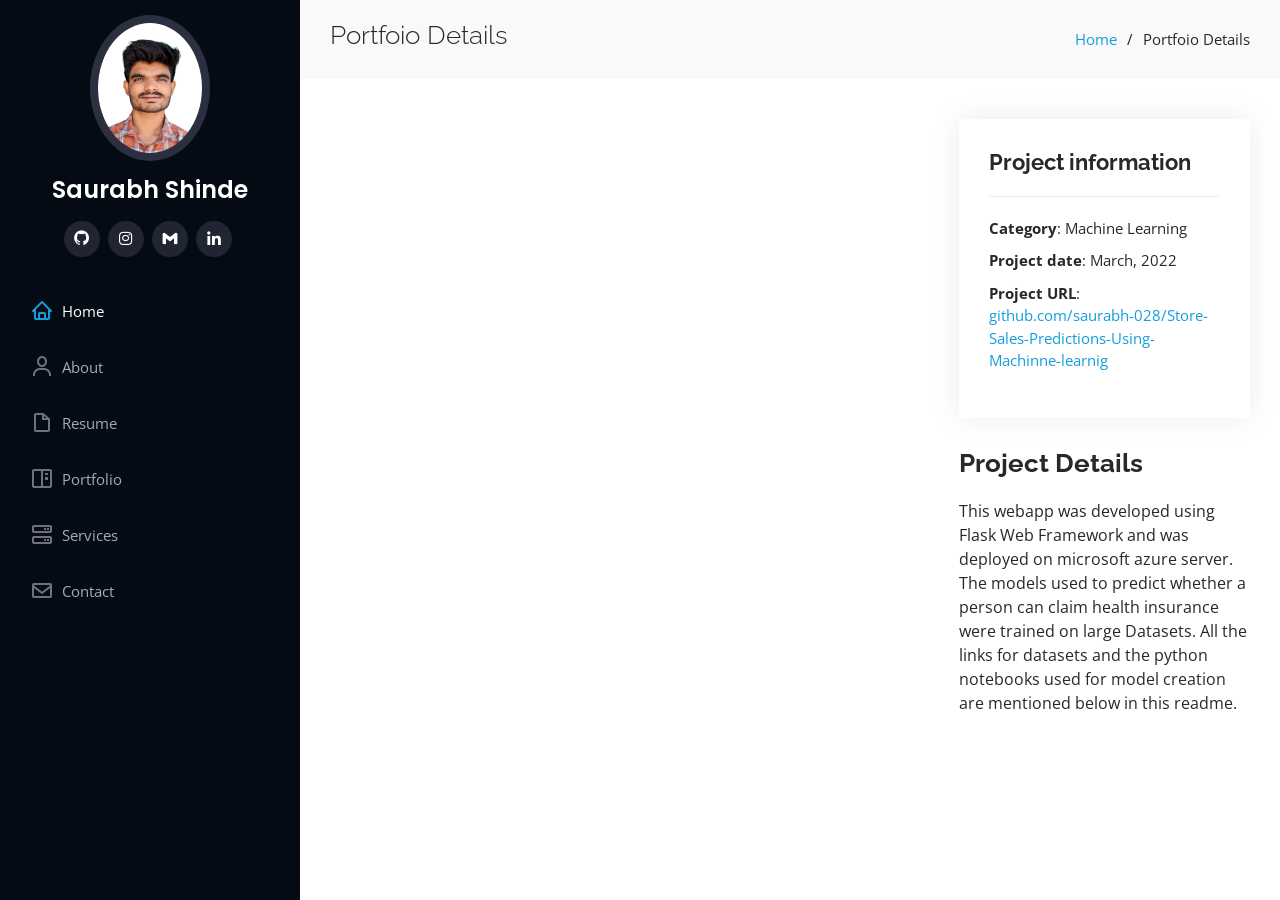
==== emotion-recognition.html @ 9a23ee23 "modified portfolio" ====
<!DOCTYPE html>
<html lang="en">

  <head>
    <meta charset="utf-8">
    <meta content="width=device-width, initial-scale=1.0" name="viewport">
    <title>Health Insurancec Prediction </title>
    <meta content="" name="description">
    <meta content="" name="keywords">

    <!-- Favicons -->
    <link href="assets/img/favicon.png" rel="icon">
    <link href="assets/img/apple-touch-icon.png" rel="apple-touch-icon">

    <!-- Google Fonts -->
    <link
      href="https://fonts.googleapis.com/css?family=Open+Sans:300,300i,400,400i,600,600i,700,700i|Raleway:300,300i,400,400i,500,500i,600,600i,700,700i|Poppins:300,300i,400,400i,500,500i,600,600i,700,700i"
      rel="stylesheet">

    <!-- Vendor CSS Files -->
    <link href="assets/vendor/aos/aos.css" rel="stylesheet">
    <link href="assets/vendor/bootstrap/css/bootstrap.min.css" rel="stylesheet">
    <link href="assets/vendor/bootstrap-icons/bootstrap-icons.css"
      rel="stylesheet">
    <link href="assets/vendor/boxicons/css/boxicons.min.css" rel="stylesheet">
    <link href="assets/vendor/glightbox/css/glightbox.min.css" rel="stylesheet">
    <link href="assets/vendor/swiper/swiper-bundle.min.css" rel="stylesheet">
    <!-- Template Main CSS File -->
    <link href="assets/css/style.css" rel="stylesheet">

    <!-- =======================================================
  * Template Name: iPortfolio
  * Updated: May 30 2023 with Bootstrap v5.3.0
  * Template URL: https://bootstrapmade.com/iportfolio-bootstrap-portfolio-websites-template/
  * Author: BootstrapMade.com
  * License: https://bootstrapmade.com/license/
  ======================================================== -->
  </head>

  <body>

    <!-- ======= Mobile nav toggle button ======= -->
    <i class="bi bi-list mobile-nav-toggle d-xl-none"></i>

    <!-- ======= Header ======= -->
    <header id="header">
      <div class="d-flex flex-column">

        <div class="profile">
          <img src="assets/img/profile-img.jpg" alt="" class="img-fluid
            rounded-circle">
          <h1 class="text-light"><a href="index.html">Saurabh Shinde</a></h1>
          <div class="social-links mt-3 text-center">
            <!-- <a href="#" class="twitter"><i class="bx bxl-twitter"></i></a> -->
            <a href="https://github.com/saurabh-028" class="facebook"><i
                class="bx bxl-github"></i></a>
            <a href="#" class="instagram"><i class="bx bxl-instagram"></i></a>
            <a href="mailto: saurabhshinde028@gmail.com" class="google-plus"><i
                class="bx bxl-gmail"></i></a>
            <a href="https://www.linkedin.com/in/saurabh-shinde-2022-sms/"
              class="linkedin"><i
                class="bx bxl-linkedin"></i></a>
          </div>
        </div>

        <nav id="navbar" class="nav-menu navbar">
          <ul>
            <li><a href="#hero" class="nav-link scrollto active"><i class="bx
                  bx-home"></i> <span>Home</span></a></li>
            <li><a href="#about" class="nav-link scrollto"><i class="bx
                  bx-user"></i> <span>About</span></a></li>
            <li><a href="#resume" class="nav-link scrollto"><i class="bx
                  bx-file-blank"></i> <span>Resume</span></a></li>
            <li><a href="#portfolio" class="nav-link scrollto"><i class="bx
                  bx-book-content"></i>
                <span>Portfolio</span></a></li>
            <li><a href="#services" class="nav-link scrollto"><i class="bx
                  bx-server"></i> <span>Services</span></a></li>
            <li><a href="#contact" class="nav-link scrollto"><i class="bx
                  bx-envelope"></i> <span>Contact</span></a></li>
          </ul>
        </nav><!-- .nav-menu -->
      </div>
    </header><!-- End Header -->

    <main id="main">

      <!-- ======= Breadcrumbs ======= -->
      <section id="breadcrumbs" class="breadcrumbs">
        <div class="container">

          <div class="d-flex justify-content-between align-items-center">
            <h2>Portfoio Details</h2>
            <ol>
              <li><a href="index.html">Home</a></li>
              <li>Portfoio Details</li>
            </ol>
          </div>

        </div>
      </section><!-- End Breadcrumbs -->

      <!-- ======= Portfolio Details Section ======= -->
      <section id="portfolio-details" class="portfolio-details">
        <div class="container">

          <div class="row gy-4">

            <div class="col-lg-8">
              <div class="portfolio-details-slider swiper">
                <div class="swiper-wrapper align-items-center">

                  <div class="swiper-slide">
                    <img
                      src="assets/img/portfolio/emotion-recognition/mod 2 acc vs
                      loss.png"
                      alt="">
                  </div>

                  <div class="swiper-slide">
                    <img
                      src="assets/img/portfolio/emotion-recognition/result
                      6.png"
                      alt="">
                  </div>

                  <div class="swiper-slide">
                    <img
                      src="assets/img/portfolio/emotion-recognition/result
                      7.png"
                      alt="">
                  </div>

                  <div class="swiper-slide">
                    <img
                      src="assets/img/portfolio/emotion-recognition/result
                      9.png"
                      alt="">
                  </div>

                </div>
                <div class="swiper-pagination"></div>
              </div>
            </div>

            <div class="col-lg-4">
              <div class="portfolio-info">
                <h3>Project information</h3>
                <ul>
                  <li><strong>Category</strong>: Machine Learning</li>
                  <li><strong>Project date</strong>: March, 2022</li>
                  <li><strong>Project URL</strong>: <a
                      href="https://github.com/saurabh-028/Store-Sales-Predictions-Using-Machinne-learnig">github.com/saurabh-028/Store-Sales-Predictions-Using-Machinne-learnig</a>
                  </li>
                </ul>
              </div>
              <div class="portfolio-description">
                <h2>Project Details</h2>
                <p>
                  This webapp was developed using Flask Web Framework and was
                  deployed on microsoft azure server. The
                  models used to predict whether a person can claim health
                  insurance were trained on large Datasets. All
                  the links for datasets and the python notebooks used for model
                  creation are mentioned below in this
                  readme.
                </p>

              </div>
            </div>

          </div>

        </div>
      </section><!-- End Portfolio Details Section -->

    </main><!-- End #main -->

    <!-- ======= Footer ======= -->


    <a href="#" class="back-to-top d-flex align-items-center
      justify-content-center"><i
        class="bi bi-arrow-up-short"></i></a>

    <!-- Vendor JS Files -->
    <script src="assets/vendor/purecounter/purecounter_vanilla.js"></script>
    <script src="assets/vendor/aos/aos.js"></script>
    <script src="assets/vendor/bootstrap/js/bootstrap.bundle.min.js"></script>
    <script src="assets/vendor/glightbox/js/glightbox.min.js"></script>
    <script src="assets/vendor/isotope-layout/isotope.pkgd.min.js"></script>
    <script src="assets/vendor/swiper/swiper-bundle.min.js"></script>
    <script src="assets/vendor/typed.js/typed.umd.js"></script>
    <script src="assets/vendor/waypoints/noframework.waypoints.js"></script>
    <script src="assets/vendor/php-email-form/validate.js"></script>

    <!-- Template Main JS File -->
    <script src="assets/js/main.js"></script>

  </body>

</html>
---- assets/css/style.css ----
/**
* Template Name: iPortfolio
* Updated: May 30 2023 with Bootstrap v5.3.0
* Template URL: https://bootstrapmade.com/iportfolio-bootstrap-portfolio-websites-template/
* Author: BootstrapMade.com
* License: https://bootstrapmade.com/license/
*/

/*--------------------------------------------------------------
# General
--------------------------------------------------------------*/
body {
  font-family: "Open Sans", sans-serif;
  color: #272829;
}

a {
  color: #149ddd;
  text-decoration: none;
}

a:hover {
  color: #37b3ed;
  text-decoration: none;
}

h1,
h2,
h3,
h4,
h5,
h6 {
  font-family: "Raleway", sans-serif;
}

/*--------------------------------------------------------------
# Back to top button
--------------------------------------------------------------*/
.back-to-top {
  position: fixed;
  visibility: hidden;
  opacity: 0;
  right: 15px;
  bottom: 15px;
  z-index: 996;
  background: #149ddd;
  width: 40px;
  height: 40px;
  border-radius: 50px;
  transition: all 0.4s;
}

.back-to-top i {
  font-size: 28px;
  color: #fff;
  line-height: 0;
}

.back-to-top:hover {
  background: #2eafec;
  color: #fff;
}

.back-to-top.active {
  visibility: visible;
  opacity: 1;
}

/*--------------------------------------------------------------
# Header
--------------------------------------------------------------*/
#header {
  position: fixed;
  top: 0;
  left: 0;
  bottom: 0;
  width: 300px;
  transition: all ease-in-out 0.5s;
  z-index: 9997;
  transition: all 0.5s;
  padding: 0 15px;
  background: #040b14;
  overflow-y: auto;
}

#header .profile img {
  margin: 15px auto;
  display: block;
  width: 120px;
  border: 8px solid #2c2f3f;
}

#header .profile h1 {
  font-size: 24px;
  margin: 0;
  padding: 0;
  font-weight: 600;
  -moz-text-align-last: center;
  text-align-last: center;
  font-family: "Poppins", sans-serif;
}

#header .profile h1 a,
#header .profile h1 a:hover {
  color: #fff;
  text-decoration: none;
}

#header .profile .social-links a {
  font-size: 18px;
  display: inline-block;
  background: #212431;
  color: #fff;
  line-height: 1;
  padding: 8px 0;
  margin-right: 4px;
  border-radius: 50%;
  text-align: center;
  width: 36px;
  height: 36px;
  transition: 0.3s;
}

#header .profile .social-links a:hover {
  background: #149ddd;
  color: #fff;
  text-decoration: none;
}

#main {
  margin-left: 300px;
}

.container,
.container-fluid {
  padding-left: 30px;
  padding-right: 30px;
}

@media (max-width: 1199px) {
  #header {
    left: -300px;
  }

  #main {
    margin-left: 0;
  }

  .container,
  .container-fluid {
    padding-left: 12px;
    padding-right: 12px;
  }
}

/*--------------------------------------------------------------
# Navigation Menu
--------------------------------------------------------------*/
/* Desktop Navigation */
.nav-menu {
  padding: 30px 0 0 0;
}

.nav-menu * {
  margin: 0;
  padding: 0;
  list-style: none;
}

.nav-menu>ul>li {
  position: relative;
  white-space: nowrap;
}

.nav-menu a,
.nav-menu a:focus {
  display: flex;
  align-items: center;
  color: #a8a9b4;
  padding: 12px 15px;
  margin-bottom: 8px;
  transition: 0.3s;
  font-size: 15px;
}

.nav-menu a i,
.nav-menu a:focus i {
  font-size: 24px;
  padding-right: 8px;
  color: #6f7180;
}

.nav-menu a:hover,
.nav-menu .active,
.nav-menu .active:focus,
.nav-menu li:hover>a {
  text-decoration: none;
  color: #fff;
}

.nav-menu a:hover i,
.nav-menu .active i,
.nav-menu .active:focus i,
.nav-menu li:hover>a i {
  color: #149ddd;
}

/* Mobile Navigation */
.mobile-nav-toggle {
  position: fixed;
  right: 15px;
  top: 15px;
  z-index: 9998;
  border: 0;
  font-size: 24px;
  transition: all 0.4s;
  outline: none !important;
  background-color: #149ddd;
  color: #fff;
  width: 40px;
  height: 40px;
  display: inline-flex;
  align-items: center;
  justify-content: center;
  line-height: 0;
  border-radius: 50px;
  cursor: pointer;
}

.mobile-nav-active {
  overflow: hidden;
}

.mobile-nav-active #header {
  left: 0;
}

/*--------------------------------------------------------------
# Hero Section
--------------------------------------------------------------*/
#hero {
  width: 100%;
  height: 100vh;
  background: url("../img/hero-bg.jpg") top center fixed;
  background-size: 100% 100%;
}

#hero:before {
  content: "";
  background: rgba(5, 13, 24, 0.3);
  position: absolute;
  bottom: 0;
  top: 0;
  left: 0;
  right: 0;
  z-index: 1;
}

#hero .hero-container {
  position: relative;
  z-index: 2;
  min-width: 300px;
}

#hero h1 {
  margin: 0 0 10px 0;
  font-size: 64px;
  font-weight: 700;
  line-height: 56px;
  color: #fff;
}

#hero p {
  color: #fff;
  margin-bottom: 50px;
  font-size: 26px;
  font-family: "Poppins", sans-serif;
}

#hero p span {
  color: #fff;
  padding-bottom: 4px;
  letter-spacing: 1px;
  border-bottom: 3px solid #149ddd;
}

#hero .hero-container a {
  border: 2px solid #149ddd;
  border-radius: 5px;
  padding: 7px 20px;
  font-weight: 600;
  margin-right: 20px;
}


@media (min-width: 1024px) {
  #hero {
    background-attachment: fixed;
  }
}

@media (max-width: 768px) {
  #hero h1 {
    font-size: 28px;
    line-height: 36px;
  }

  #hero h2 {
    font-size: 18px;
    line-height: 24px;
    margin-bottom: 30px;
  }
}

/*--------------------------------------------------------------
# Sections General
--------------------------------------------------------------*/
section {
  padding: 60px 0;
  overflow: hidden;
}

.section-bg {
  background: #f5f8fd;
}

.section-title {
  padding-bottom: 30px;
}

.section-title h2 {
  font-size: 32px;
  font-weight: bold;
  margin-bottom: 20px;
  padding-bottom: 20px;
  position: relative;
  color: #173b6c;
}

.section-title h2::after {
  content: "";
  position: absolute;
  display: block;
  width: 50px;
  height: 3px;
  background: #149ddd;
  bottom: 0;
  left: 0;
}

.section-title p {
  margin-bottom: 0;
}

/*--------------------------------------------------------------
# About
--------------------------------------------------------------*/
.about .content h3 {
  font-weight: 700;
  font-size: 26px;
  color: #173b6c;
}

.about .content ul {
  list-style: none;
  padding: 0;
}

.about .content ul li {
  margin-bottom: 20px;
  display: flex;
  align-items: center;
}

.about .content ul strong {
  margin-right: 10px;
}

.about .content ul i {
  font-size: 16px;
  margin-right: 5px;
  color: #149ddd;
  line-height: 0;
}

.about .content p:last-child {
  margin-bottom: 0;
}

/*--------------------------------------------------------------
# Facts
--------------------------------------------------------------*/

/*--------------------------------------------------------------
# Skills
--------------------------------------------------------------*/
.skills .progress {
  height: 60px;
  display: block;
  background: none;
  border-radius: 0;
}

.skills .progress .skill {
  padding: 0;
  margin: 0 0 6px 0;
  text-transform: uppercase;
  display: block;
  font-weight: 600;
  font-family: "Poppins", sans-serif;
  color: #050d18;
}

.skills .progress .skill .val {
  float: right;
  font-style: normal;
}

.skills .progress-bar-wrap {
  background: #dce8f8;
  height: 10px;
}

.skills .progress-bar {
  width: 1px;
  height: 10px;
  transition: 0.9s;
  background-color: #149ddd;
}

/*--------------------------------------------------------------
# Resume
--------------------------------------------------------------*/
.resume .resume-title {
  font-size: 26px;
  font-weight: 700;
  margin-top: 20px;
  margin-bottom: 20px;
  color: #050d18;
}

.resume .resume-item {
  padding: 0 0 20px 20px;
  margin-top: -2px;
  border-left: 2px solid #1f5297;
  position: relative;
}

.resume .resume-item h4 {
  line-height: 18px;
  font-size: 18px;
  font-weight: 600;
  text-transform: uppercase;
  font-family: "Poppins", sans-serif;
  color: #050d18;
  margin-bottom: 10px;
}

.resume .resume-item h5 {
  font-size: 16px;
  background: #e4edf9;
  padding: 5px 15px;
  display: inline-block;
  font-weight: 600;
  margin-bottom: 10px;
}

.resume .resume-item ul {
  padding-left: 20px;
}

.resume .resume-item ul li {
  padding-bottom: 10px;
}

.resume .resume-item:last-child {
  padding-bottom: 0;
}

.resume .resume-item::before {
  content: "";
  position: absolute;
  width: 16px;
  height: 16px;
  border-radius: 50px;
  left: -9px;
  top: 0;
  background: #fff;
  border: 2px solid #1f5297;
}

/*--------------------------------------------------------------
# Portfolio
--------------------------------------------------------------*/
.portfolio .portfolio-item {
  margin-bottom: 30px;
}

.portfolio #portfolio-flters {
  padding: 0;
  margin: 0 auto 35px auto;
  list-style: none;
  text-align: center;
  background: #fff;
  border-radius: 50px;
  padding: 2px 15px;
}

.portfolio #portfolio-flters li {
  cursor: pointer;
  display: inline-block;
  padding: 10px 15px 8px 15px;
  font-size: 14px;
  font-weight: 600;
  line-height: 1;
  text-transform: uppercase;
  color: #272829;
  margin-bottom: 5px;
  transition: all 0.3s ease-in-out;
}

.portfolio #portfolio-flters li:hover,
.portfolio #portfolio-flters li.filter-active {
  color: #149ddd;
}

.portfolio #portfolio-flters li:last-child {
  margin-right: 0;
}

.portfolio .portfolio-wrap {
  transition: 0.3s;
  position: relative;
  overflow: hidden;
  z-index: 1;
}

.portfolio .portfolio-wrap::before {
  content: "";
  background: rgba(255, 255, 255, 0.5);
  position: absolute;
  left: 0;
  right: 0;
  top: 0;
  bottom: 0;
  transition: all ease-in-out 0.3s;
  z-index: 2;
  opacity: 0;
}

.portfolio .portfolio-wrap .portfolio-links {
  opacity: 1;
  left: 0;
  right: 0;
  bottom: -60px;
  z-index: 3;
  position: absolute;
  transition: all ease-in-out 0.3s;
  display: flex;
  justify-content: center;
}

.portfolio .portfolio-wrap .portfolio-links a {
  color: #fff;
  font-size: 28px;
  text-align: center;
  background: rgba(20, 157, 221, 0.75);
  transition: 0.3s;
  width: 50%;
}

.portfolio .portfolio-wrap .portfolio-links a:hover {
  background: rgba(20, 157, 221, 0.95);
}

.portfolio .portfolio-wrap .portfolio-links a+a {
  border-left: 1px solid #37b3ed;
}

.portfolio .portfolio-wrap:hover::before {
  top: 0;
  left: 0;
  right: 0;
  bottom: 0;
  opacity: 1;
}

.portfolio .portfolio-wrap:hover .portfolio-links {
  opacity: 1;
  bottom: 0;
}

/*--------------------------------------------------------------
# Portfolio Details
--------------------------------------------------------------*/
.portfolio-details {
  padding-top: 40px;
}

.portfolio-details .portfolio-details-slider img {
  width: 100%;
}

.portfolio-details .portfolio-details-slider .swiper-pagination {
  margin-top: 20px;
  position: relative;
}

.portfolio-details .portfolio-details-slider .swiper-pagination .swiper-pagination-bullet {
  width: 12px;
  height: 12px;
  background-color: #fff;
  opacity: 1;
  border: 1px solid #149ddd;
}

.portfolio-details .portfolio-details-slider .swiper-pagination .swiper-pagination-bullet-active {
  background-color: #149ddd;
}

.portfolio-details .portfolio-info {
  padding: 30px;
  box-shadow: 0px 0 30px rgba(5, 13, 24, 0.08);
}

.portfolio-details .portfolio-info h3 {
  font-size: 22px;
  font-weight: 700;
  margin-bottom: 20px;
  padding-bottom: 20px;
  border-bottom: 1px solid #eee;
}

.portfolio-details .portfolio-info ul {
  list-style: none;
  padding: 0;
  font-size: 15px;
}

.portfolio-details .portfolio-info ul li+li {
  margin-top: 10px;
}

.portfolio-details .portfolio-description {
  padding-top: 30px;
}

.portfolio-details .portfolio-description h2 {
  font-size: 26px;
  font-weight: 700;
  margin-bottom: 20px;
}

.portfolio-details .portfolio-description p {
  padding: 0;
}

/*--------------------------------------------------------------
# Services
--------------------------------------------------------------*/
.services .icon-box {
  margin-bottom: 20px;
}

.services .icon {
  float: left;
  display: flex;
  align-items: center;
  justify-content: center;
  width: 54px;
  height: 54px;
  background: #149ddd;
  border-radius: 50%;
  transition: 0.5s;
  border: 1px solid #149ddd;
}

.services .icon i {
  color: #fff;
  font-size: 24px;
  line-height: 0;
}

.services .icon-box:hover .icon {
  background: #fff;
}

.services .icon-box:hover .icon i {
  color: #149ddd;
}

.services .title {
  margin-left: 80px;
  font-weight: 700;
  margin-bottom: 15px;
  font-size: 18px;
}

.services .title a {
  color: #343a40;
}

.services .title a:hover {
  color: #149ddd;
}

.services .description {
  margin-left: 80px;
  line-height: 24px;
  font-size: 14px;
}


/*-------------------------------------------------------------
# Contact
--------------------------------------------------------------*/
.contact {
  padding-bottom: 130px;
  background: #f5f8fd;
}

.contact .info {
  padding: 30px;
  background: #fff;
  width: 100%;
  box-shadow: 0 0 24px 0 rgba(0, 0, 0, 0.12);
}

.contact .info i {
  font-size: 20px;
  color: #149ddd;
  float: left;
  width: 44px;
  height: 44px;
  background: #dff3fc;
  display: flex;
  justify-content: center;
  align-items: center;
  border-radius: 50px;
  transition: all 0.3s ease-in-out;
}

.contact .info h4 {
  padding: 0 0 0 60px;
  font-size: 22px;
  font-weight: 600;
  margin-bottom: 5px;
  color: #050d18;
}

.contact .info p {
  padding: 0 0 10px 60px;
  margin-bottom: 20px;
  font-size: 14px;
  color: #173b6c;
}

.contact .info .email p {
  padding-top: 5px;
}

.contact .info .social-links {
  padding-left: 60px;
}

.contact .info .social-links a {
  font-size: 18px;
  display: inline-block;
  background: #333;
  color: #fff;
  line-height: 1;
  padding: 8px 0;
  border-radius: 50%;
  text-align: center;
  width: 36px;
  height: 36px;
  transition: 0.3s;
  margin-right: 10px;
}

.contact .info .social-links a:hover {
  background: #149ddd;
  color: #fff;
}

.contact .info .email:hover i,
.contact .info .address:hover i,
.contact .info .phone:hover i {
  background: #149ddd;
  color: #fff;
}

.contact .php-email-form {
  width: 100%;
  padding: 30px;
  background: #fff;
  box-shadow: 0 0 24px 0 rgba(0, 0, 0, 0.12);
}

.contact .php-email-form .form-group {
  padding-bottom: 8px;
}

.contact .php-email-form .validate {
  display: none;
  color: red;
  margin: 0 0 15px 0;
  font-weight: 400;
  font-size: 13px;
}

.contact .php-email-form .error-message {
  display: none;
  color: #fff;
  background: #ed3c0d;
  text-align: left;
  padding: 15px;
  font-weight: 600;
}

.contact .php-email-form .error-message br+br {
  margin-top: 25px;
}

.contact .php-email-form .sent-message {
  display: none;
  color: #fff;
  background: #18d26e;
  text-align: center;
  padding: 15px;
  font-weight: 600;
}

.contact .php-email-form .loading {
  display: none;
  background: #fff;
  text-align: center;
  padding: 15px;
}

.contact .php-email-form .loading:before {
  content: "";
  display: inline-block;
  border-radius: 50%;
  width: 24px;
  height: 24px;
  margin: 0 10px -6px 0;
  border: 3px solid #18d26e;
  border-top-color: #eee;
  animation: animate-loading 1s linear infinite;
}

.contact .php-email-form .form-group {
  margin-bottom: 15px;
}

.contact .php-email-form label {
  padding-bottom: 8px;
}

.contact .php-email-form input,
.contact .php-email-form textarea {
  border-radius: 0;
  box-shadow: none;
  font-size: 14px;
}

.contact .php-email-form input {
  height: 44px;
}

.contact .php-email-form textarea {
  padding: 10px 15px;
}

.contact .php-email-form button[type=submit] {
  background: #149ddd;
  border: 0;
  padding: 10px 24px;
  color: #fff;
  transition: 0.4s;
  border-radius: 4px;
}

.contact .php-email-form button[type=submit]:hover {
  background: #37b3ed;
}

@keyframes animate-loading {
  0% {
    transform: rotate(0deg);
  }

  100% {
    transform: rotate(360deg);
  }
}

/*--------------------------------------------------------------
# Breadcrumbs
--------------------------------------------------------------*/
.breadcrumbs {
  padding: 20px 0;
  background: #f9f9f9;
}

.breadcrumbs h2 {
  font-size: 26px;
  font-weight: 300;
}

.breadcrumbs ol {
  display: flex;
  flex-wrap: wrap;
  list-style: none;
  padding: 0;
  margin: 0;
  font-size: 15px;
}

.breadcrumbs ol li+li {
  padding-left: 10px;
}

.breadcrumbs ol li+li::before {
  display: inline-block;
  padding-right: 10px;
  color: #0e2442;
  content: "/";
}

@media (max-width: 768px) {
  .breadcrumbs .d-flex {
    display: block !important;
  }

  .breadcrumbs ol {
    display: block;
  }

  .breadcrumbs ol li {
    display: inline-block;
  }
}

/*--------------------------------------------------------------
# Footer
--------------------------------------------------------------*/
#footer {
  padding: 15px;
  color: #f4f6fd;
  font-size: 14px;
  position: fixed;
  left: 0;
  bottom: 0;
  width: 300px;
  z-index: 9999;
  background: #040b14;
}


@media (max-width: 1199px) {
  #footer {
    position: static;
    width: auto;
    padding-right: 20px 15px;
  }
}
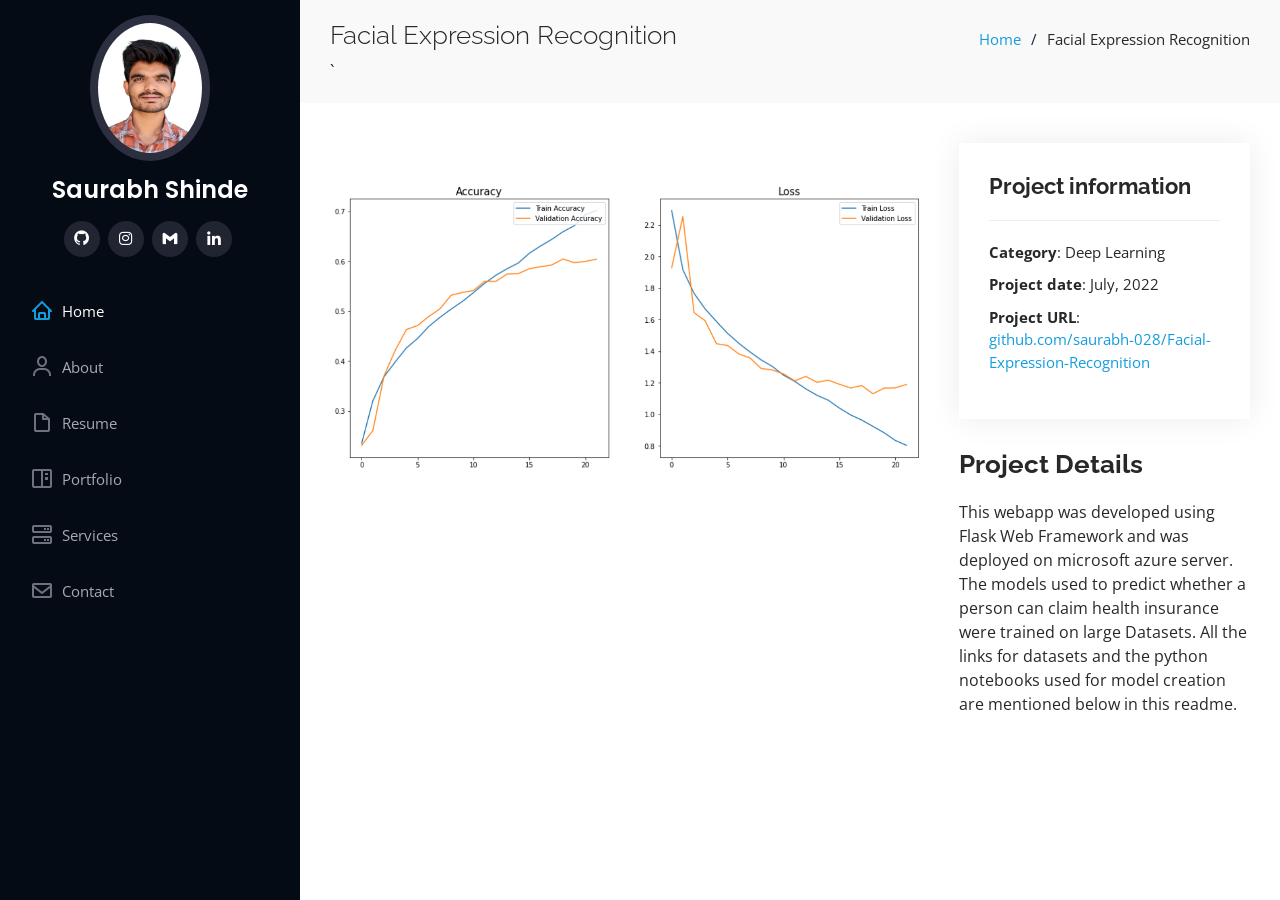
==== commit 12beb49c: "unpdating portfolio" ====
--- a/emotion-recognition.html
+++ b/emotion-recognition.html
@@ -90,12 +90,12 @@
         <div class="container">
 
           <div class="d-flex justify-content-between align-items-center">
-            <h2>Portfoio Details</h2>
+            <h2>Facial Expression Recognition</h2>
             <ol>
               <li><a href="index.html">Home</a></li>
-              <li>Portfoio Details</li>
+              <li>Facial Expression Recognition</li>
             </ol>
-          </div>
+          </div>`
 
         </div>
       </section><!-- End Breadcrumbs -->
@@ -112,29 +112,31 @@
 
                   <div class="swiper-slide">
                     <img
-                      src="assets/img/portfolio/emotion-recognition/mod 2 acc vs
-                      loss.png"
-                      alt="">
-                  </div>
-
-                  <div class="swiper-slide">
-                    <img
-                      src="assets/img/portfolio/emotion-recognition/result
-                      6.png"
-                      alt="">
-                  </div>
-
-                  <div class="swiper-slide">
-                    <img
-                      src="assets/img/portfolio/emotion-recognition/result
-                      7.png"
-                      alt="">
-                  </div>
-
-                  <div class="swiper-slide">
-                    <img
-                      src="assets/img/portfolio/emotion-recognition/result
-                      9.png"
+                      src="assets/img/portfolio/emotion-recognition/acc-vs-loss.png"
+                      alt="">
+                  </div>
+
+                  <div class="swiper-slide">
+                    <img
+                      src="assets/img/portfolio/emotion-recognition/result-1.png"
+                      alt="">
+                  </div>
+
+                  <div class="swiper-slide">
+                    <img
+                      src="assets/img/portfolio/emotion-recognition/result-2.png"
+                      alt="">
+                  </div>
+
+                  <div class="swiper-slide">
+                    <img
+                      src="assets/img/portfolio/emotion-recognition/result-3.png"
+                      alt="">
+                  </div>
+
+                  <div class="swiper-slide">
+                    <img
+                      src="assets/img/portfolio/emotion-recognition/result-4.png"
                       alt="">
                   </div>
 
@@ -147,10 +149,10 @@
               <div class="portfolio-info">
                 <h3>Project information</h3>
                 <ul>
-                  <li><strong>Category</strong>: Machine Learning</li>
-                  <li><strong>Project date</strong>: March, 2022</li>
+                  <li><strong>Category</strong>: Deep Learning</li>
+                  <li><strong>Project date</strong>: July, 2022</li>
                   <li><strong>Project URL</strong>: <a
-                      href="https://github.com/saurabh-028/Store-Sales-Predictions-Using-Machinne-learnig">github.com/saurabh-028/Store-Sales-Predictions-Using-Machinne-learnig</a>
+                      href="https://github.com/saurabh-028/Facial-Expression-Recognition">github.com/saurabh-028/Facial-Expression-Recognition</a>
                   </li>
                 </ul>
               </div>
